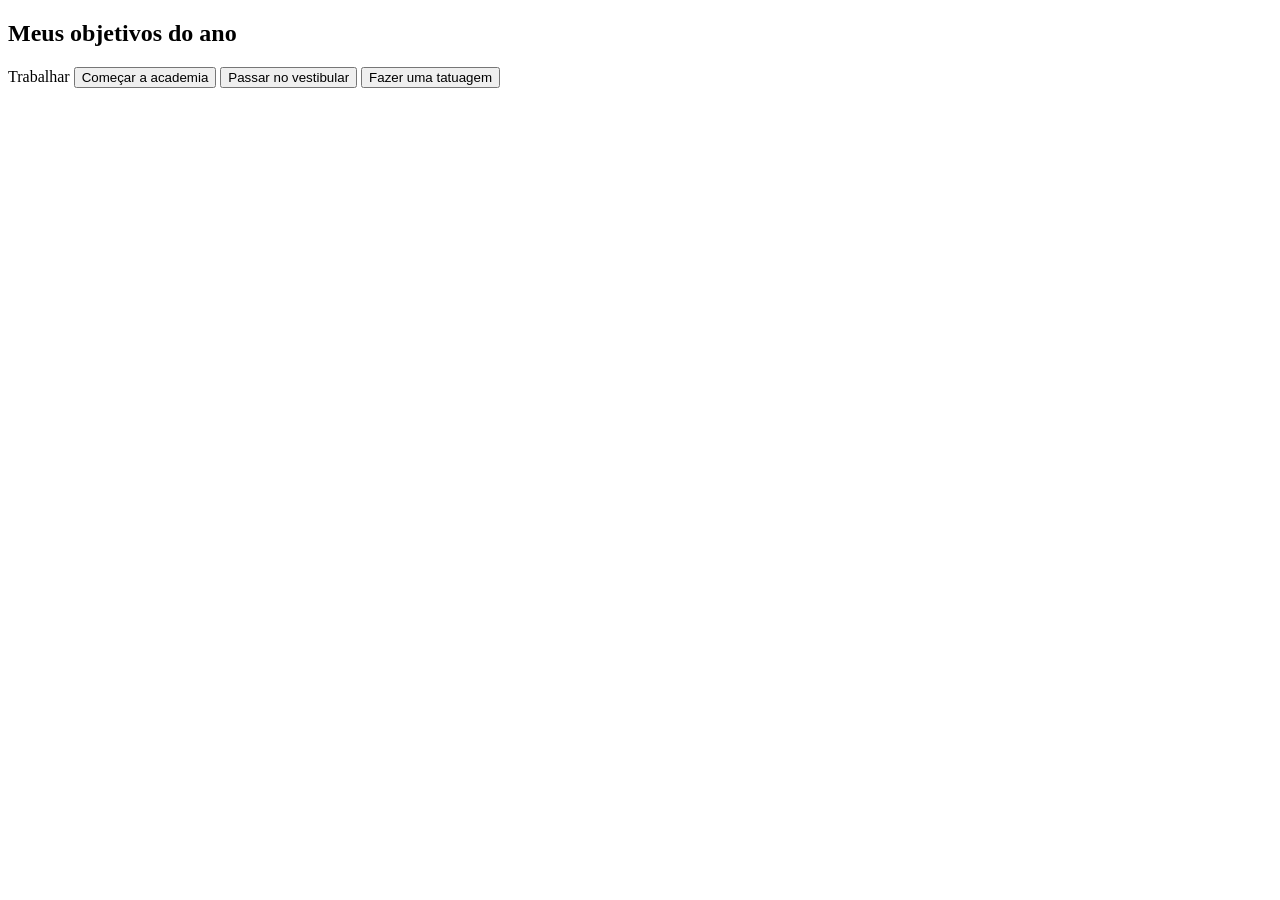
==== projeto-de-vida-main/index.html @ 6b6a7eda "Add files via upload" ====
<!DOCTYPE html>
<html lang="pt-br">

<head>
    <meta charset="UTF-8">
    <meta http-equiv="X-UA-Compatible" content="IE=edge">
    <link rel="preconnect" href="https://fonts.googleapis.com">
    <link rel="preconnect" href="https://fonts.gstatic.com" crossorigin>
    <link
        href="https://fonts.googleapis.com/css2?family=Merriweather:ital,opsz,wght@0,18..144,300..900;1,18..144,300..900&display=swap"
        rel="stylesheet">
    <meta name="viewport" content="width=device-width, initial-scale=1.0">
    <link rel="stylesheet" href="style.css">
    <title>Projeto De Vida</title>
</head>

<body>
    <section>
        <h2>Meus objetivos do ano</h2>
        <div>
            <burron>Trabalhar</burron>
            <button>Começar a academia</button>
            <button>Passar no vestibular</button>
            <button>Fazer uma tatuagem</button>
        </div>
    </section>
</body>

</html>
---- projeto-de-vida-main/style.css ----
@import url('https://fonts.googleapis.com/css2?family=Merriweather:ital,opsz,wght@0,18..144,300..900;1,18..144,300..900&display=swap');
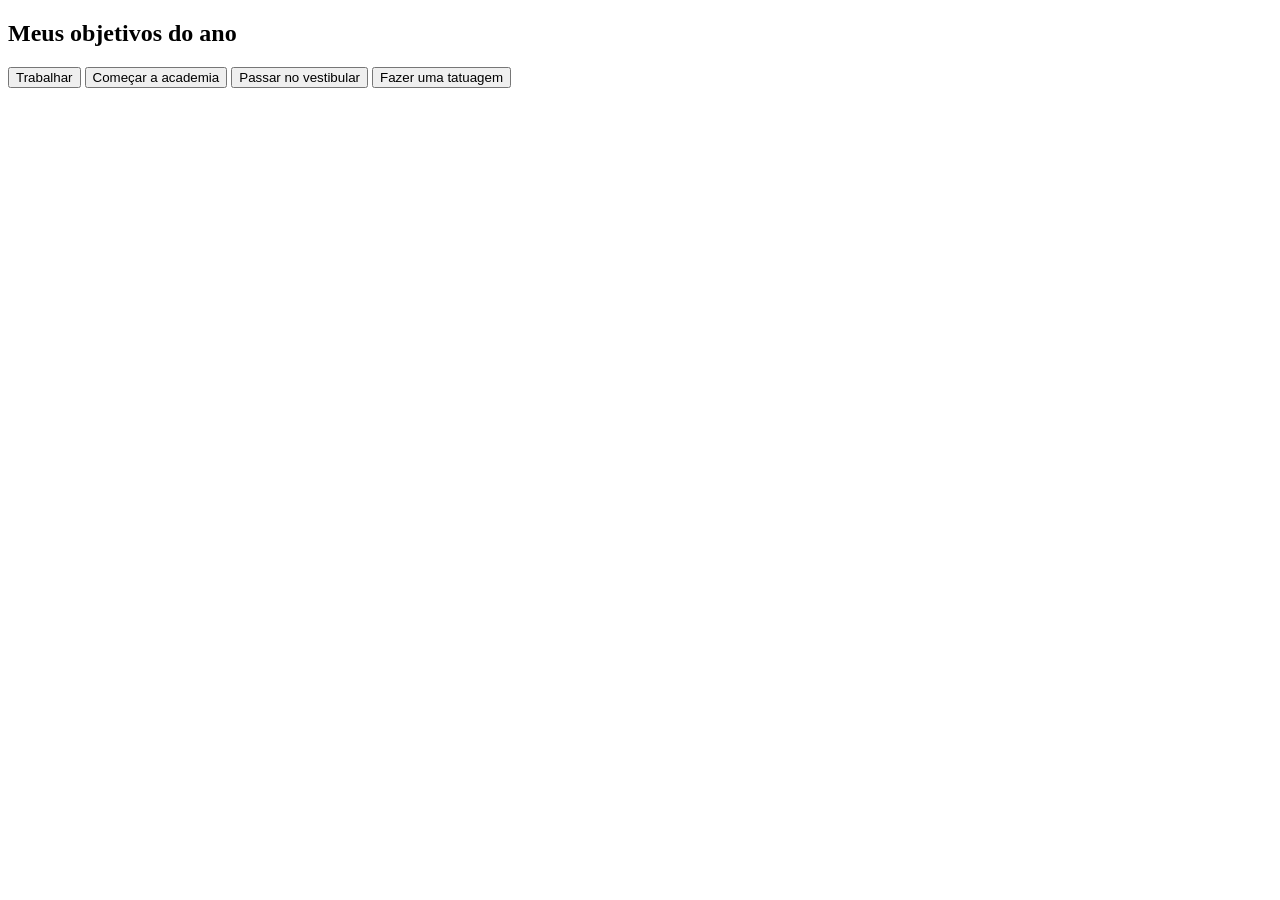
==== commit 63da5a9a: "Update index.html" ====
--- a/projeto-de-vida-main/index.html
+++ b/projeto-de-vida-main/index.html
@@ -18,7 +18,7 @@
     <section>
         <h2>Meus objetivos do ano</h2>
         <div>
-            <burron>Trabalhar</burron>
+            <button>Trabalhar</button>
             <button>Começar a academia</button>
             <button>Passar no vestibular</button>
             <button>Fazer uma tatuagem</button>
@@ -26,4 +26,4 @@
     </section>
 </body>
 
-</html>+</html>
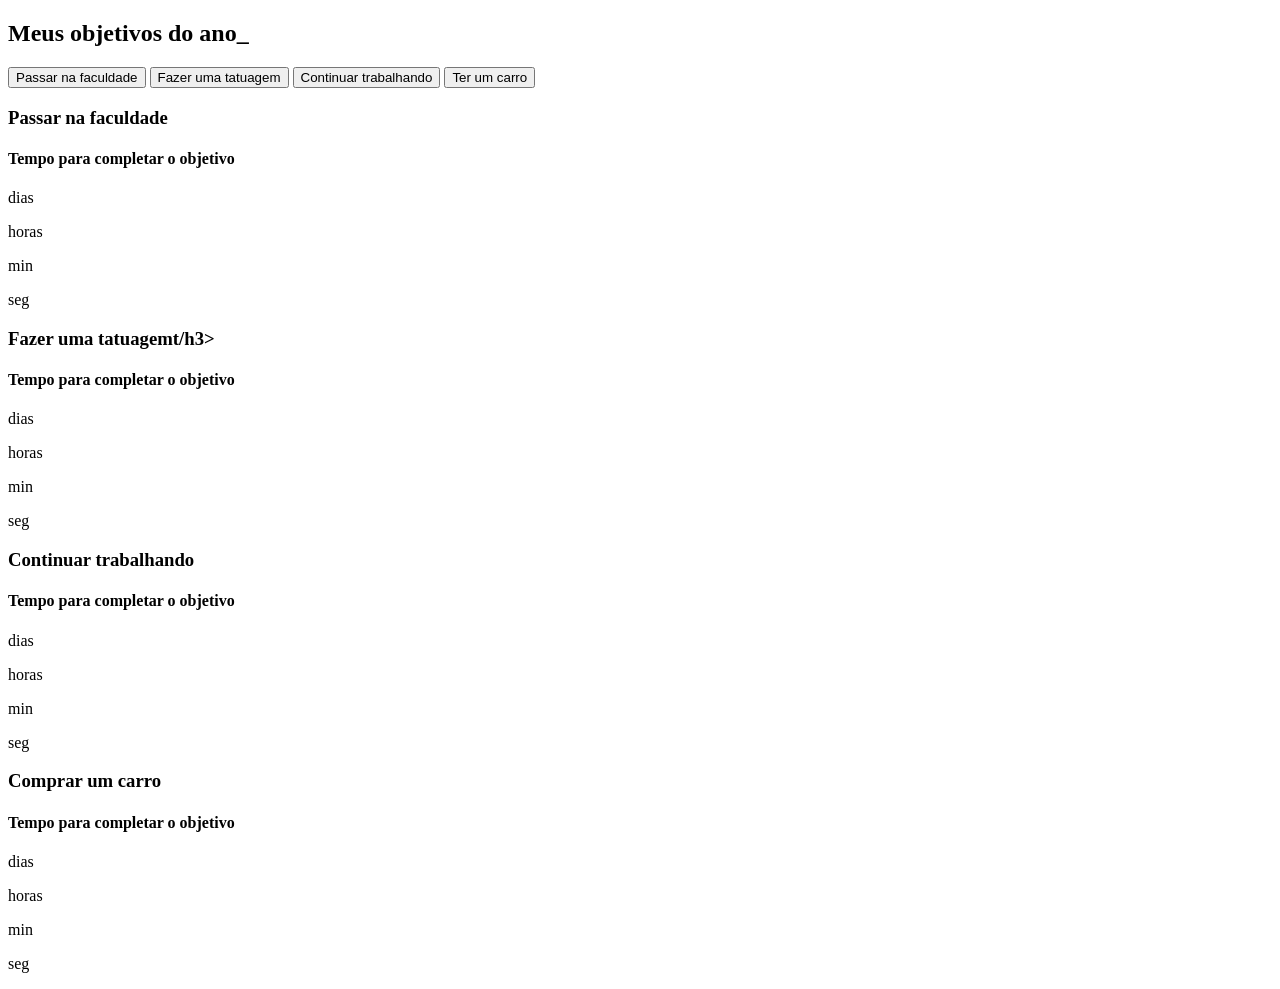
==== commit 429d5399: "Update index.html" ====
--- a/projeto-de-vida-main/index.html
+++ b/projeto-de-vida-main/index.html
@@ -15,15 +15,108 @@
 </head>
 
 <body>
-    <section>
-        <h2>Meus objetivos do ano</h2>
-        <div>
-            <button>Trabalhar</button>
-            <button>Começar a academia</button>
-            <button>Passar no vestibular</button>
-            <button>Fazer uma tatuagem</button>
+    <section class="conteudo-principal">
+        <h2 class="titulo-principal">Meus objetivos do ano<span>_</span></h2>
+        <div class="conteudo">
+            <div class="botoes">
+                <button class="botao ativo">Passar na faculdade</button>
+                <button class="botao">Fazer uma tatuagem</button>
+                <button class="botao">Continuar trabalhando </button>
+                <button class="botao">Ter um carro</button>
+            </div>
+            <div class="abas-textos">
+                <div class="aba-conteudo ativo">
+                    <h3 class="aba-conteudo-titulo-principal">Passar na faculdade</h3>
+                    <h4 class="aba-conteudo-titulo-secundario">Tempo para completar o objetivo</h4>
+                    <div class="contador">
+                        <div class="contador-digito">
+                            <p class="contador-digito-numero" id="dias0"></p>
+                            <p class="contador-digito-texto">dias</p>
+                        </div>
+                        <div class="contador-digito">
+                            <p class="contador-digito-numero" id="horas0"></p>
+                            <p class="contador-digito-texto">horas</p>
+                        </div>
+                        <div class="contador-digito">
+                            <p class="contador-digito-numero" id="min0"></p>
+                            <p class="contador-digito-texto">min</p>
+                        </div>
+                        <div class="contador-digito">
+                            <p class="contador-digito-numero" id="seg0"></p>
+                            <p class="contador-digito-texto">seg</p>
+                        </div>
+                    </div>
+                </div>
+                <div class="aba-conteudo">
+                    <h3 class="aba-conteudo-titulo-principal">Fazer uma tatuagemt/h3>
+                    <h4 class="aba-conteudo-titulo-secundario">Tempo para completar o objetivo</h4>
+                    <div class="contador">
+                        <div class="contador-digito">
+                            <p class="contador-digito-numero" id="dias1"></p>
+                            <p class="contador-digito-texto">dias</p>
+                        </div>
+                        <div class="contador-digito">
+                            <p class="contador-digito-numero" id="horas1"></p>
+                            <p class="contador-digito-texto">horas</p>
+                        </div>
+                        <div class="contador-digito">
+                            <p class="contador-digito-numero" id="min1"></p>
+                            <p class="contador-digito-texto">min</p>
+                        </div>
+                        <div class="contador-digito">
+                            <p class="contador-digito-numero" id="seg1"></p>
+                            <p class="contador-digito-texto">seg</p>
+                        </div>
+                    </div>
+                </div>
+                <div class="aba-conteudo">
+                    <h3 class="aba-conteudo-titulo-principal">Continuar trabalhando</h3>
+                    <h4 class="aba-conteudo-titulo-secundario">Tempo para completar o objetivo</h4>
+                    <div class="contador">
+                        <div class="contador-digito">
+                            <p class="contador-digito-numero" id="dias2"></p>
+                            <p class="contador-digito-texto">dias</p>
+                        </div>
+                        <div class="contador-digito">
+                            <p class="contador-digito-numero" id="horas2"></p>
+                            <p class="contador-digito-texto">horas</p>
+                        </div>
+                        <div class="contador-digito">
+                            <p class="contador-digito-numero" id="min2"></p>
+                            <p class="contador-digito-texto">min</p>
+                        </div>
+                        <div class="contador-digito">
+                            <p class="contador-digito-numero" id="seg2"></p>
+                            <p class="contador-digito-texto">seg</p>
+                        </div>
+                    </div>
+                </div>
+                <div class="aba-conteudo">
+                    <h3 class="aba-conteudo-titulo-principal">Comprar um carro</h3>
+                    <h4 class="aba-conteudo-titulo-secundario">Tempo para completar o objetivo</h4>
+                    <div class="contador">
+                        <div class="contador-digito">
+                            <p class="contador-digito-numero" id="dias3"></p>
+                            <p class="contador-digito-texto">dias</p>
+                        </div>
+                        <div class="contador-digito">
+                            <p class="contador-digito-numero" id="horas3"></p>
+                            <p class="contador-digito-texto">horas</p>
+                        </div>
+                        <div class="contador-digito">
+                            <p class="contador-digito-numero" id="min3"></p>
+                            <p class="contador-digito-texto">min</p>
+                        </div>
+                        <div class="contador-digito">
+                            <p class="contador-digito-numero" id="seg3"></p>
+                            <p class="contador-digito-texto">seg</p>
+                        </div>
+                    </div>
+                </div>
+            </div>
         </div>
     </section>
+    <script src="main.js"></script>
 </body>
 
 </html>
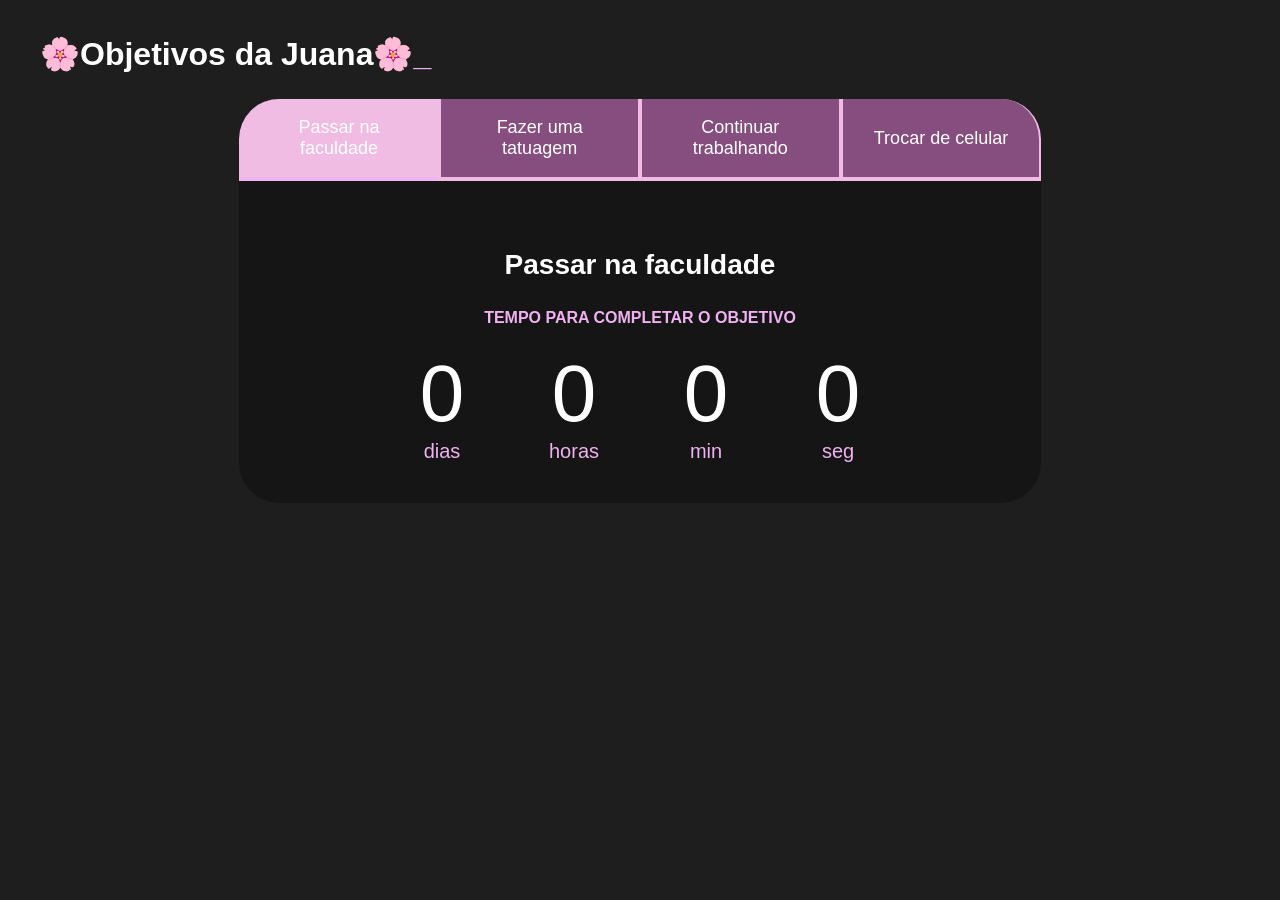
==== commit 727a1b43: "Add files via upload" ====
--- a/projeto-de-vida-main/index.html
+++ b/projeto-de-vida-main/index.html
@@ -1,28 +1,20 @@
 <!DOCTYPE html>
 <html lang="pt-br">
-
 <head>
     <meta charset="UTF-8">
-    <meta http-equiv="X-UA-Compatible" content="IE=edge">
-    <link rel="preconnect" href="https://fonts.googleapis.com">
-    <link rel="preconnect" href="https://fonts.gstatic.com" crossorigin>
-    <link
-        href="https://fonts.googleapis.com/css2?family=Merriweather:ital,opsz,wght@0,18..144,300..900;1,18..144,300..900&display=swap"
-        rel="stylesheet">
     <meta name="viewport" content="width=device-width, initial-scale=1.0">
+    <title>Meus objetivos do ano</title>
     <link rel="stylesheet" href="style.css">
-    <title>Projeto De Vida</title>
 </head>
-
 <body>
     <section class="conteudo-principal">
-        <h2 class="titulo-principal">Meus objetivos do ano<span>_</span></h2>
+        <h2 class="titulo-principal">🌸Objetivos da Juana🌸<span>_</span></h2>
         <div class="conteudo">
             <div class="botoes">
                 <button class="botao ativo">Passar na faculdade</button>
                 <button class="botao">Fazer uma tatuagem</button>
                 <button class="botao">Continuar trabalhando </button>
-                <button class="botao">Ter um carro</button>
+                <button class="botao">Trocar de celular</button>
             </div>
             <div class="abas-textos">
                 <div class="aba-conteudo ativo">
@@ -48,7 +40,7 @@
                     </div>
                 </div>
                 <div class="aba-conteudo">
-                    <h3 class="aba-conteudo-titulo-principal">Fazer uma tatuagemt/h3>
+                    <h3 class="aba-conteudo-titulo-principal">Fazer uma tatuagem</h3>
                     <h4 class="aba-conteudo-titulo-secundario">Tempo para completar o objetivo</h4>
                     <div class="contador">
                         <div class="contador-digito">
@@ -92,7 +84,7 @@
                     </div>
                 </div>
                 <div class="aba-conteudo">
-                    <h3 class="aba-conteudo-titulo-principal">Comprar um carro</h3>
+                    <h3 class="aba-conteudo-titulo-principal">Trocar de celular</h3>
                     <h4 class="aba-conteudo-titulo-secundario">Tempo para completar o objetivo</h4>
                     <div class="contador">
                         <div class="contador-digito">
@@ -119,4 +111,4 @@
     <script src="main.js"></script>
 </body>
 
-</html>
+</html>
--- a/projeto-de-vida-main/style.css
+++ b/projeto-de-vida-main/style.css
@@ -1 +1,130 @@
-@import url('https://fonts.googleapis.com/css2?family=Merriweather:ital,opsz,wght@0,18..144,300..900;1,18..144,300..900&display=swap');+@import url('https://fonts.googleapis.com/css2?family=Merriweather:ital,opsz,wght@0,18..144,300..900;1,18..144,300..900&display=swap');
+:root {
+    --cor-de-fundo: #1E1E1E;
+    --verde: rgb(240, 178, 240);
+    --branco: #FFFFFF;
+    --botao-ativo: #f1bce3;
+    --botao-inativo: rgba(236, 127, 222, 0.5);
+    --texto-fundo: rgba(0, 0, 0, 0.3);
+}
+
+body {
+    background-color: var(--cor-de-fundo);
+    color: var(--branco);
+    font-family: 'Chakra Petch', sans-serif;
+}
+
+
+.conteudo-principal {
+    display: flex;
+    flex-direction: column;
+    justify-content: center;
+    align-items: center;
+    max-width: 1200px;
+    width: 100%;
+    margin: 0 auto;
+}
+
+.titulo-principal {
+    text-align: left;
+    width: 100%;
+    font-size: 32px;
+}
+
+.titulo-principal span {
+    color: var(--verde);
+}
+
+
+.botao {
+    font-family: 'Chakra Petch', sans-serif;
+    background-color: var(--botao-inativo);
+    color: var(--branco);
+    display: flex;
+    justify-content: center;
+    padding: 1em;
+    font-size: 18px;
+    align-items: center;
+    width: 100%;
+    border-bottom: 4px solid var(--botao-ativo);
+    border-left: 2px solid var(--botao-ativo);
+    border-right: 2px solid var(--botao-ativo);
+    border-top: none;
+}
+
+.botao:first-child {
+    border-radius: 40px 40px 0 0;
+}
+
+.botoes {
+    display: block;
+}
+
+.botao.ativo {
+    background-color: var(--botao-ativo);
+    border-bottom: 4px solid var(--verde);
+}
+
+.abas-textos {
+    background-color: var(--texto-fundo);
+    padding: 40px;
+    border-radius: 0 0 40px 40px;
+}
+
+.aba-conteudo.ativo {
+    display: block;
+}
+
+.aba-conteudo {
+    display: none;
+}
+
+.aba-conteudo-titulo-principal {
+    font-size: 28px;
+    text-align: center;
+}
+
+.aba-conteudo-titulo-secundario {
+    text-align: center;
+    color: var(--verde);
+    text-transform: uppercase;
+}
+
+.contador {
+    display: flex;
+    justify-content: center;
+    flex-wrap: wrap;
+}
+
+.contador-digito {
+    padding: 0 16px;
+    text-align: center;
+    min-width: 100px;
+}
+
+.contador-digito-numero {
+    font-size: 80px;
+    margin: 0;
+
+}
+
+.contador-digito-texto {
+    color: var(--verde);
+    font-size: 20px;
+    margin: 0;
+
+}
+
+@media screen and (min-width: 768px) {
+    .botoes {
+        display: flex;
+    }
+
+    .botao:first-child {
+        border-radius: 40px 0 0 0;
+    }
+
+    .botao:last-child {
+        border-radius: 0 40px 0 0;
+    }
+}
